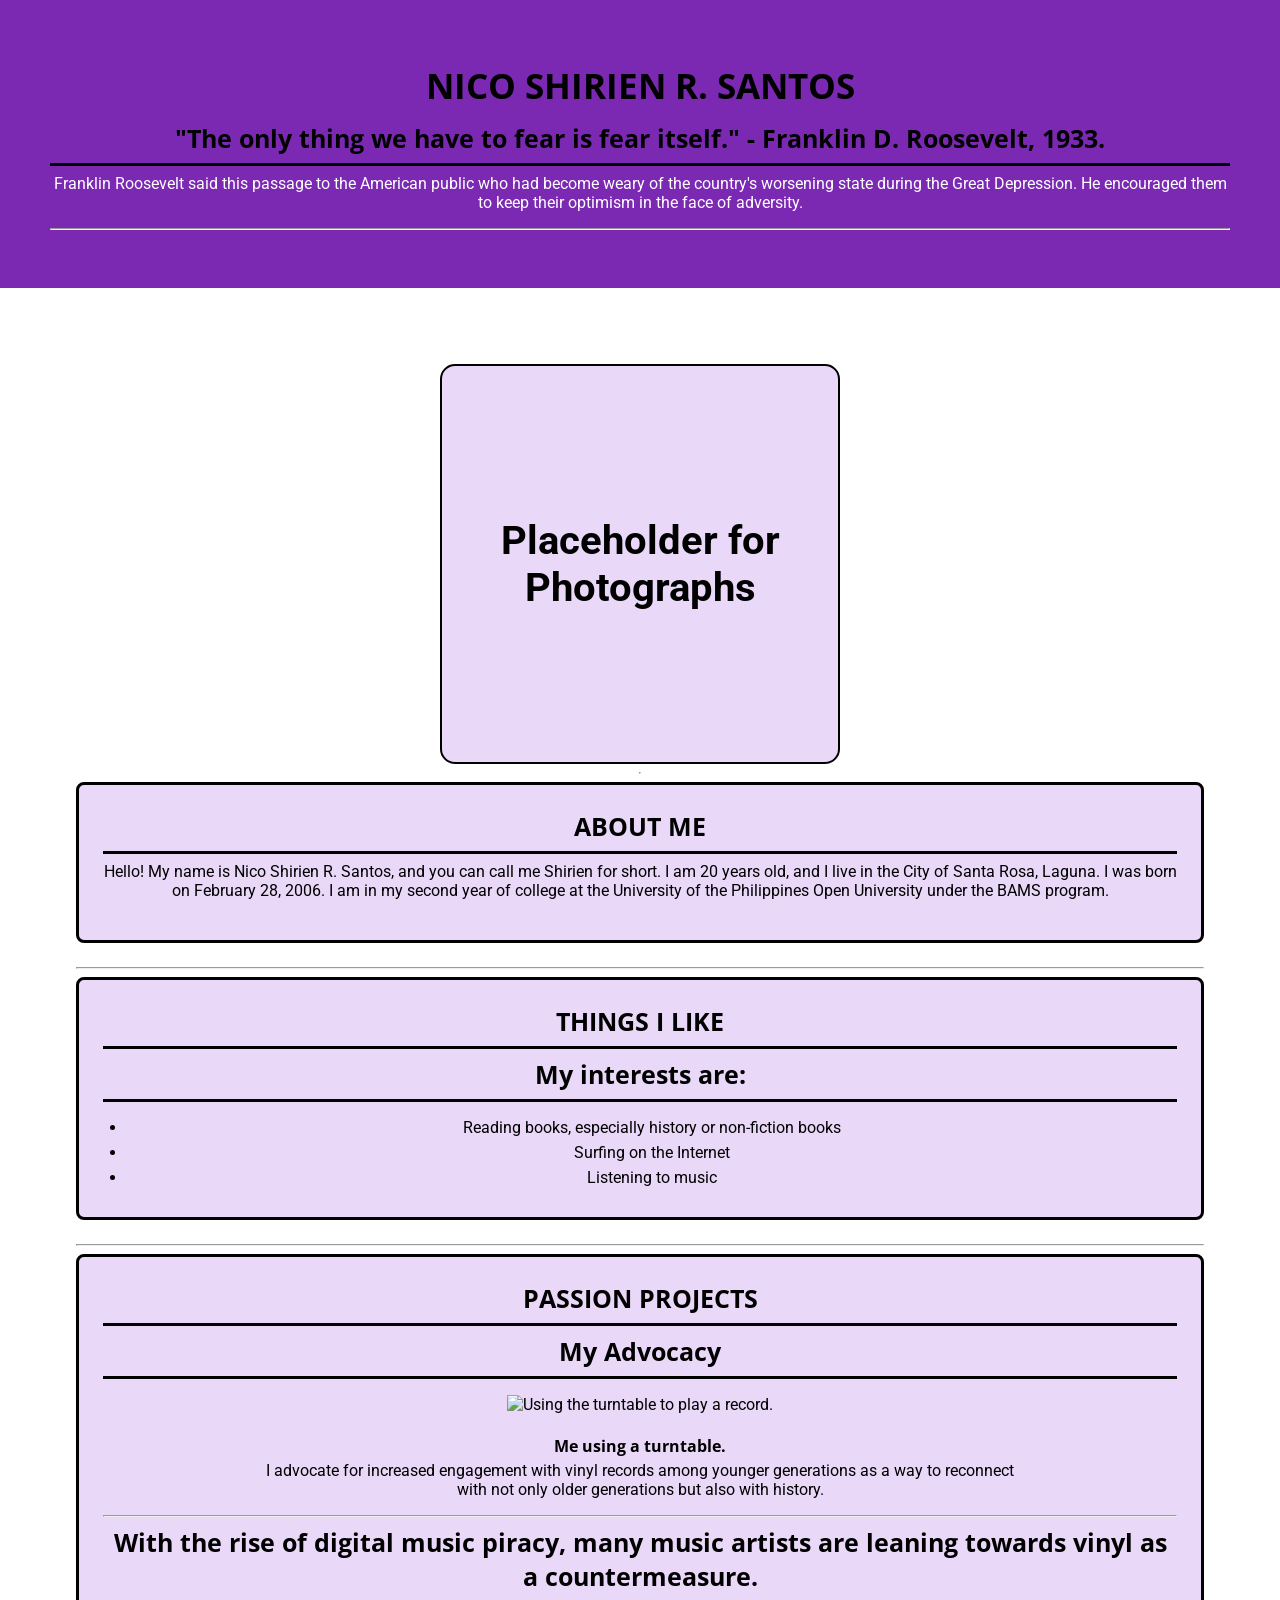
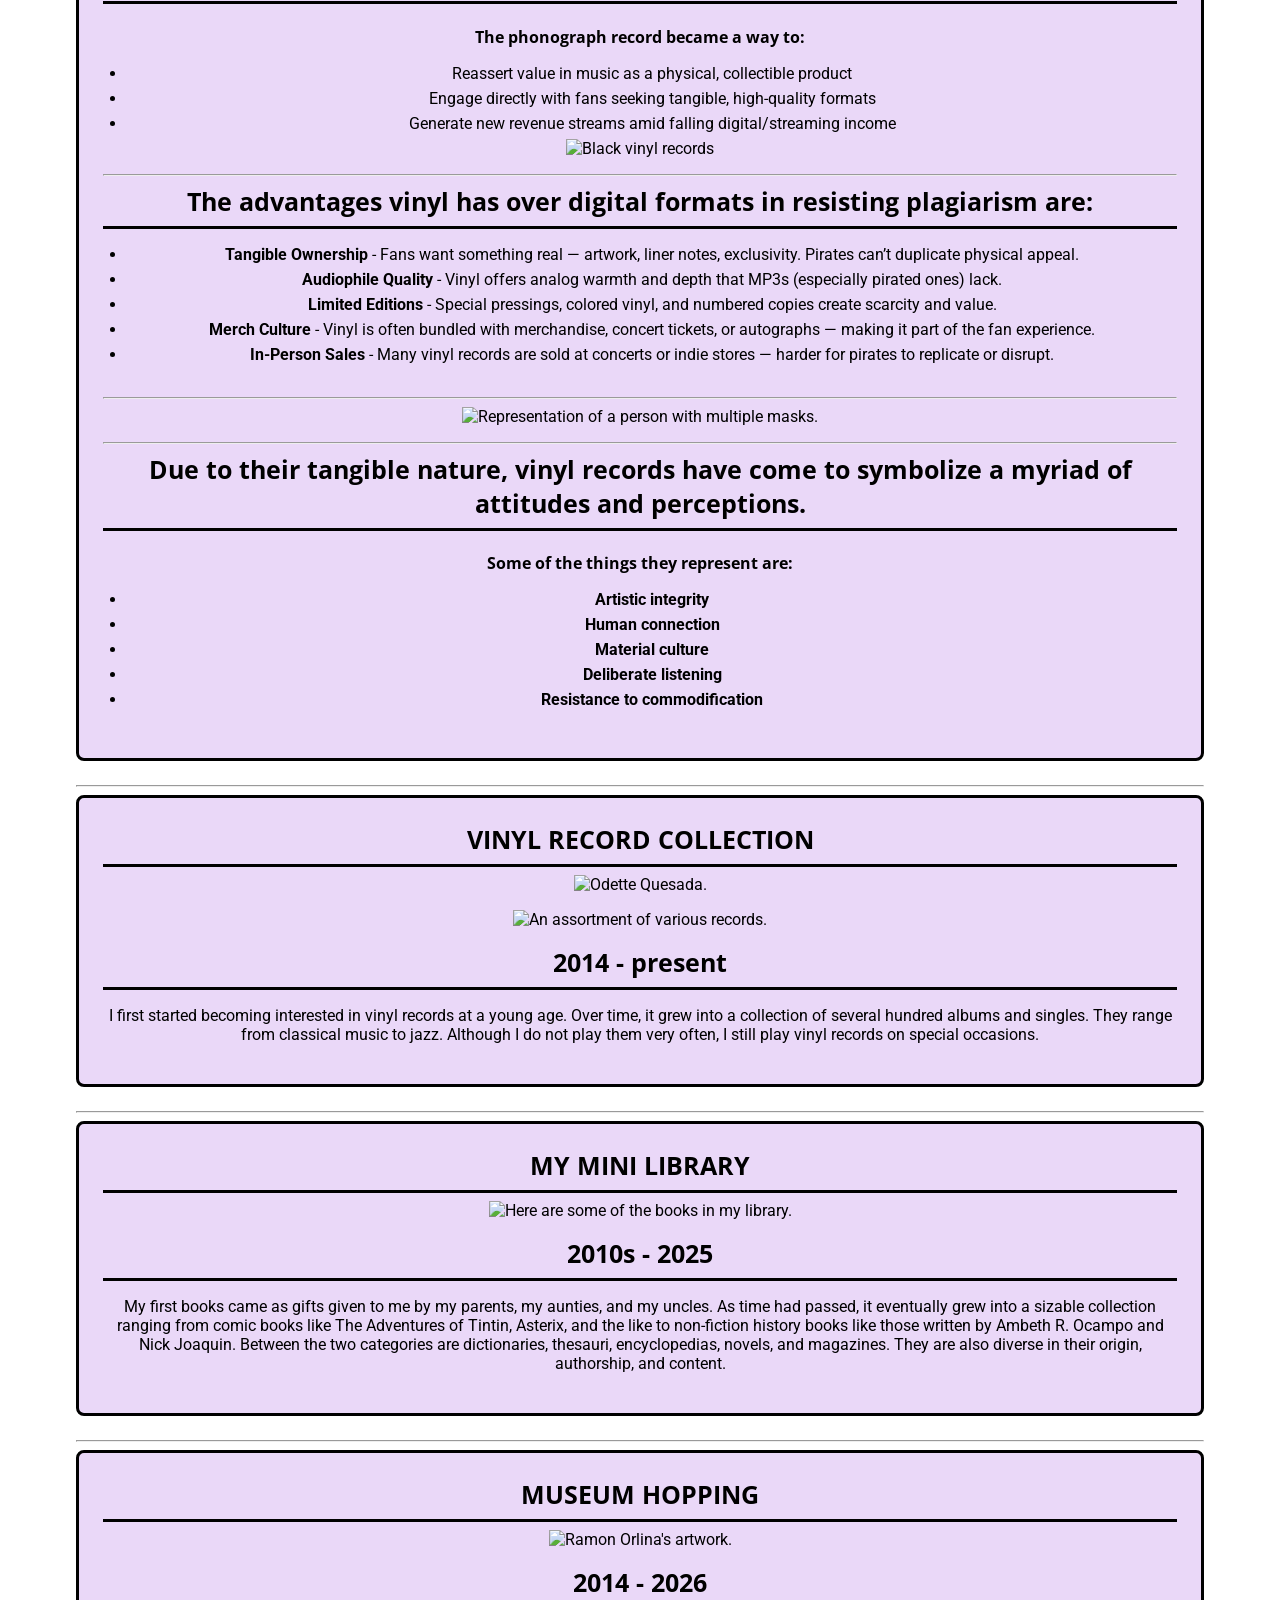
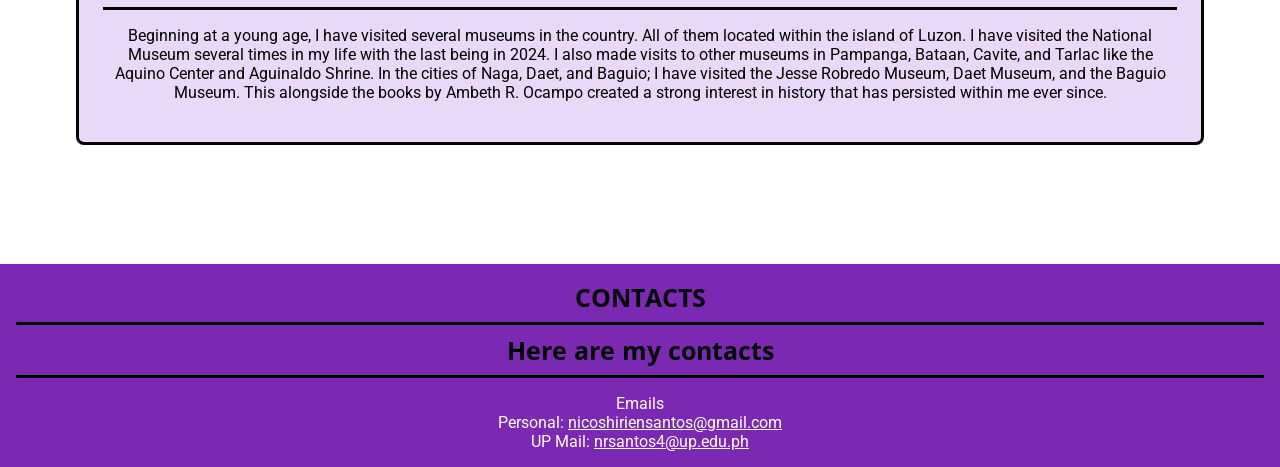
==== index(css+font_guide).html @ 4dceefce "Add files via upload" ====
<!DOCTYPE html>
<html lang="en">
<head>
 <meta charset="utf-8">
 <meta name="viewport" content="width=device-width, initial-scale=1.0">
 <title>My Profile</title>
 <link rel="preconnect" href="https://fonts.googleapis.com">
 <link rel="preconnect" href="https://fonts.gstatic.com" crossorigin>
 <link href="https://fonts.googleapis.com/css2?family=Open+Sans:ital,wght@0,300..800;1,300..800&family=Roboto:ital,wght@0,100..900;1,100..900&display=swap"  rel="stylesheet">
 <link rel="stylesheet" href="styles.css">
</head>
<body>
  <header>
     <h1> NICO SHIRIEN R. SANTOS </h1>
     <h2> "The only thing we have to fear is fear itself." - Franklin D. Roosevelt, 1933. </h2>
     <p> Franklin Roosevelt said this passage to the American public who had become weary of the country's worsening state during the Great Depression. He encouraged them to keep their optimism in the face of adversity. 
     </p>
     <hr>
   </header>

<main>
     <div class="myprofile">

     <div class="profile-photo">
           Placeholder for Photographs
     </div>
     
     <hr>
     <div class="profile-content">
     <section>
     <h2> ABOUT ME </h2>
     <p> Hello! My name is Nico Shirien R. Santos, and you can call me Shirien for short. I am 20 years old, and I live in the City of Santa Rosa, Laguna. 
I was born on February 28, 2006. I am in my second year of college at the University of the Philippines Open University under the BAMS program. </p>
     </section>
     <hr>

     <section>
     <h2> THINGS I LIKE </h2>
     <h3> My interests are: </h3>
     <ul>
     <li> Reading books, especially history or non-fiction books </li>
     <li> Surfing on the Internet</li>
     <li> Listening to music </li>
     </ul>
     </section>
     <hr>
 
     <section>
       <h2> PASSION PROJECTS </h2>
       <h3> My Advocacy </h3>
      <p><img src="passionproject/turntable.jpg" alt="Using the turntable to play a record." height="500" width="380" ></p>

     <h4> Me using a turntable. </h4>

      <p>
        I advocate for increased engagement with vinyl records among younger generations as a way to reconnect <br> 
        with not only older generations but also with history.
     </p>

     <hr>
      <h3> With the rise of digital music piracy, many music artists are leaning towards vinyl as a countermeasure. </h3>
<h4> The phonograph record became a way to: </h4>
<ul>
<li> Reassert value in music as a physical, collectible product </li>

<li> Engage directly with fans seeking tangible, high-quality formats </li>

<li> Generate new revenue streams amid falling digital/streaming income </li> 
</ul>
     <p><img src="passionproject/vinylblack.jpg" alt="Black vinyl records" height="500" width="700" ></p>

     <hr>
     <h3>The advantages vinyl has over digital formats in resisting plagiarism are:</h3>
     <ul>
     <li> <strong> Tangible Ownership </strong> - Fans want something real — artwork, liner notes, exclusivity. Pirates can’t duplicate physical appeal. </li>

     <li> <strong> Audiophile Quality </strong> - Vinyl offers analog warmth and depth that MP3s (especially pirated ones) lack. </li> 
   
     <li> <strong> Limited Editions </strong> - Special pressings, colored vinyl, and numbered copies create scarcity and value. </li> 

     <li> <strong> Merch Culture </strong> - Vinyl is often bundled with merchandise, concert tickets, or autographs — making it part of the fan experience. </li>

     <li> <strong> In-Person Sales </strong> - Many vinyl records are sold at concerts or indie stores — harder for pirates to replicate or disrupt. </li>
     </ul>
     <br>
     <hr>
     <p><img src="passionproject/multiplefaces.png" alt="Representation of a person with multiple masks." height="500"
     width="700" ></p>
     <hr>  
     <h3> Due to their tangible nature, vinyl records have come to symbolize a myriad of attitudes and perceptions. </h3>
     <h4> Some of the things they represent are: </h4>
     <ul>
      <li><strong> Artistic integrity </strong></li>

      <li><strong> Human connection </strong></li> 
   
      <li><strong> Material culture </strong></li> 

      <li><strong> Deliberate listening </strong></li>

      <li><strong> Resistance to commodification </strong></li>
     </ul>
     <br>
     </section>
     <hr>
     <section>
     <h2> VINYL RECORD COLLECTION </h2>
     <p><img src="module_6css/odette.jpg" alt="Odette Quesada." height="500" width="380"> </p>
    
     <p><img src="module_6css/assortedrecords.jpg" alt="An assortment of various records." height="500" width="380" > </p> 
     <h3>  2014 - present </h3>
     <p> I first started becoming interested in vinyl records at a young age. Over time, it grew into a collection of several hundred albums and singles. 
They range from classical music to jazz. Although I do not play them very often, I still play vinyl records on special occasions. </p>
     </section>
     <hr>
     <section>
     <h2> MY MINI LIBRARY </h2>
     <p><img src="module_6css/ambeth.jpg" alt="Here are some of the books in my library." height="500" width="380" ></p>
     <h3>  2010s - 2025 </h3>
     <p> My first books came as gifts given to me by my parents, my aunties, and my uncles. As time had passed, it eventually grew into a sizable collection ranging   from comic books like The Adventures of Tintin, Asterix, and the like to non-fiction history books like those written by Ambeth R. Ocampo and Nick Joaquin.
Between the two categories are dictionaries, thesauri, encyclopedias, novels, and magazines. They are also diverse in their origin, authorship, and content. </p>
     </section>
     <hr>
     <section>
     <h2> MUSEUM HOPPING </h2>
     <p><img src="module_6css/arcanum.jpg" alt="Ramon Orlina's artwork." height="400" width="560" ></p>
     <h3>  2014 - 2026 </h3>
     <p> Beginning at a young age, I have visited several museums in the country. All of them located within the island of Luzon.
I have visited the National Museum several times in my life with the last being in 2024. I also made visits to other museums in Pampanga, Bataan, Cavite, and Tarlac like the Aquino Center and Aguinaldo Shrine. In the cities of Naga, Daet, and Baguio; I have visited the Jesse Robredo Museum, Daet Museum, and the Baguio Museum. This alongside the books by Ambeth R. Ocampo created a strong interest in history that has persisted within me ever since. </p>
     </section>
     <br>
     </div>
     </div>
     </main>

<footer>
     <h2> CONTACTS </h2>
     <h3> Here are my contacts </h3>
     <p> Emails </p>
     <p> Personal: <a href="https://mail.google.com/mail/u/0/?tab=rm&ogbl">nicoshiriensantos@gmail.com </a> </p>
     <p> UP Mail: <a href="https://mail.google.com/mail/u/0/?tab=rm&ogbl#inbox">nrsantos4@up.edu.ph </a> </p>
</footer>

</body>
</html>
---- styles.css ----
/* Webpage style */
body {
    margin: 0;
    padding: 0;
    font-family: Roboto;  
}

h1, h2, h3, h4 { 
   font-family: Open Sans, sans-serif;
   color: #000000;
}
 

/* Header */
header {
    background-color:  #7B29B3;
    color: #FFFFFF;
    text-align: center;
    padding: 50px;
}

header h1 {
    font-size: 35px;
    margin: 12px;
}


/* Flexbox layout for main */

main {
    max-width: 2000px ;
    margin: 32px;
    padding: 20px;
}


.myprofile {
    display: flex;
    flex-direction: column;   
    justify-content: center;  
    align-items: center;      
    text-align: center;       
    padding: 24px;
}


/* Photo placeholder */

.profile-photo {
    width: 400px;
    height: 400px;
    flex-shrink: 0;
    background-color: #EAD8F8;
    color: #000000;
    border: 2.5px solid #000000;
    border-radius: 15px;
    display: flex;
    align-items: center;
    justify-content: center;
    text-align: center;
    font-size: 40px;
    font-weight: bold;
    padding: 50px;
    box-sizing: border-box;   
}

/* Content beside the placeholder */
.profile-content {
    flex: 1;
    min-width: 0;
}

/* Sections + box model */
section {
    background-color: #EAD8F8;
    margin-bottom: 24px;
    padding: 24px;
    border: 3px solid #000000;
    border-radius: 8px;
}

/* Headings */
h2 {
    color: #000000;
    font-size: 25px;
    margin-top: 0;
    margin-bottom: 8px;
    border-bottom: 3px solid #000000;
    padding-bottom: 8px;
}

h3 {
    color: #000000;
    font-size: 25px;
    margin-top: 0;
    margin-bottom: 16px;
    border-bottom: 3px solid #000000;
    padding-bottom: 8px;
}


h4 {
    color: #000000;
    font-size: 16px;
    margin-bottom: 4px;
}

/* Paragraphs and lists */
p {
    margin-top: 0;
}

ul {
    padding-left: 24px;
    margin-bottom: 0;
}

li {
    margin-bottom: 6px;
}

/* Links */
a {
    color: #FFFFFF;
    overflow-wrap: normal;
}

a:hover {
    color: #8A4B08;
}

/* Footer */
footer {
    background-color: #7B29B3;
    color: #FFFFFF;
    text-align: center;
    padding: 16px;
    margin-top: 30px;
}

footer p {
        margin: 0;
}

/* Adaptation for mobile screens */
@media (max-width: 600px) {   
  header {
    padding: 20px 16px;
  }

  header h1 {
    font-size: 30px;
  }


  .quote {
        font-size: 20px;
  }


  main {
    margin: 10px auto;
    padding: 5px;
  }

  .myprofile {
    flex-direction: column;
    align-items: center;
    gap: 16px;
  }

   .profile-photo {
     width: 100%;
     max-width: 340px;
     height: 340px;
  }
            

  .profile-content {
    width: 100%;
    box-sizing: border-box;
    text-align: center;
  }
    
  img {
    max-width: 100%;
    height: auto;
    display: block;
  }
    
  h2 {
    font-size: 20px;

  }

  h3 {
    font-size: 15px;  
  }

  h4 {
    font-size: 14px;
  } 

}
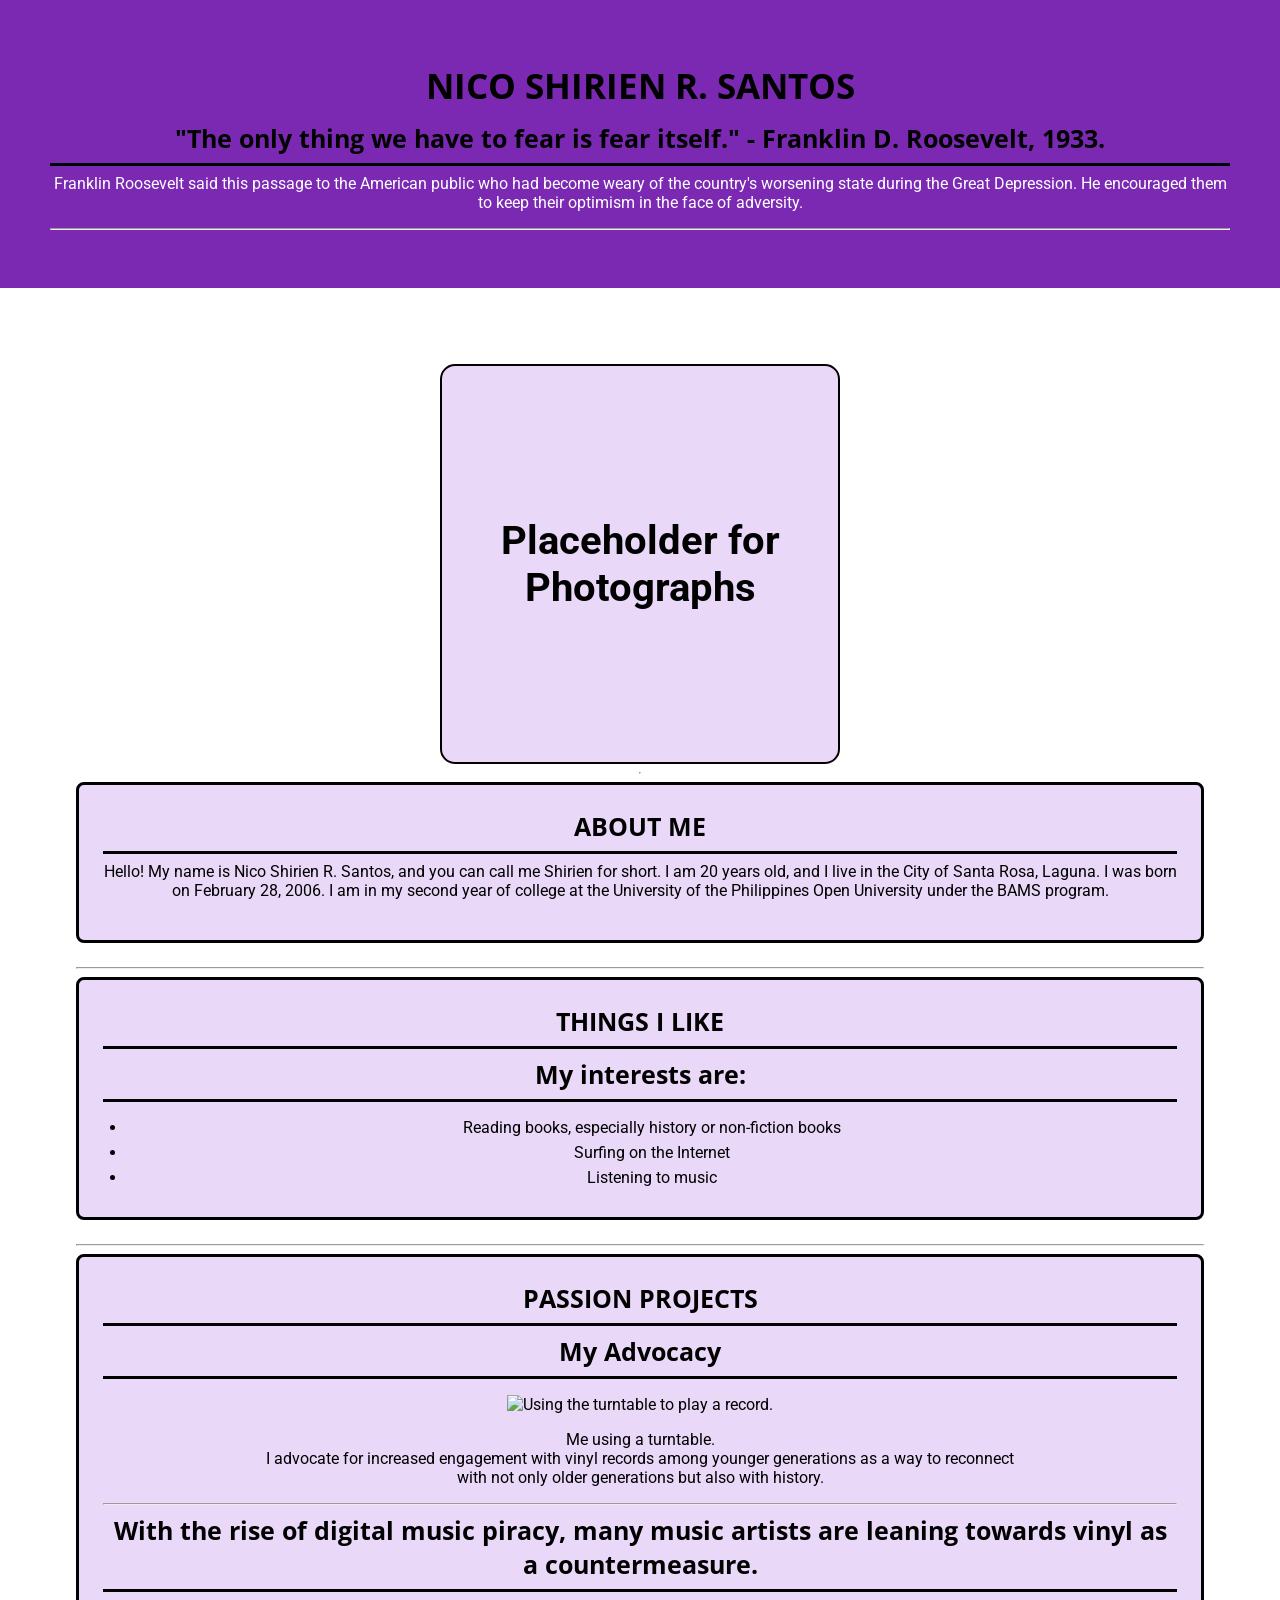
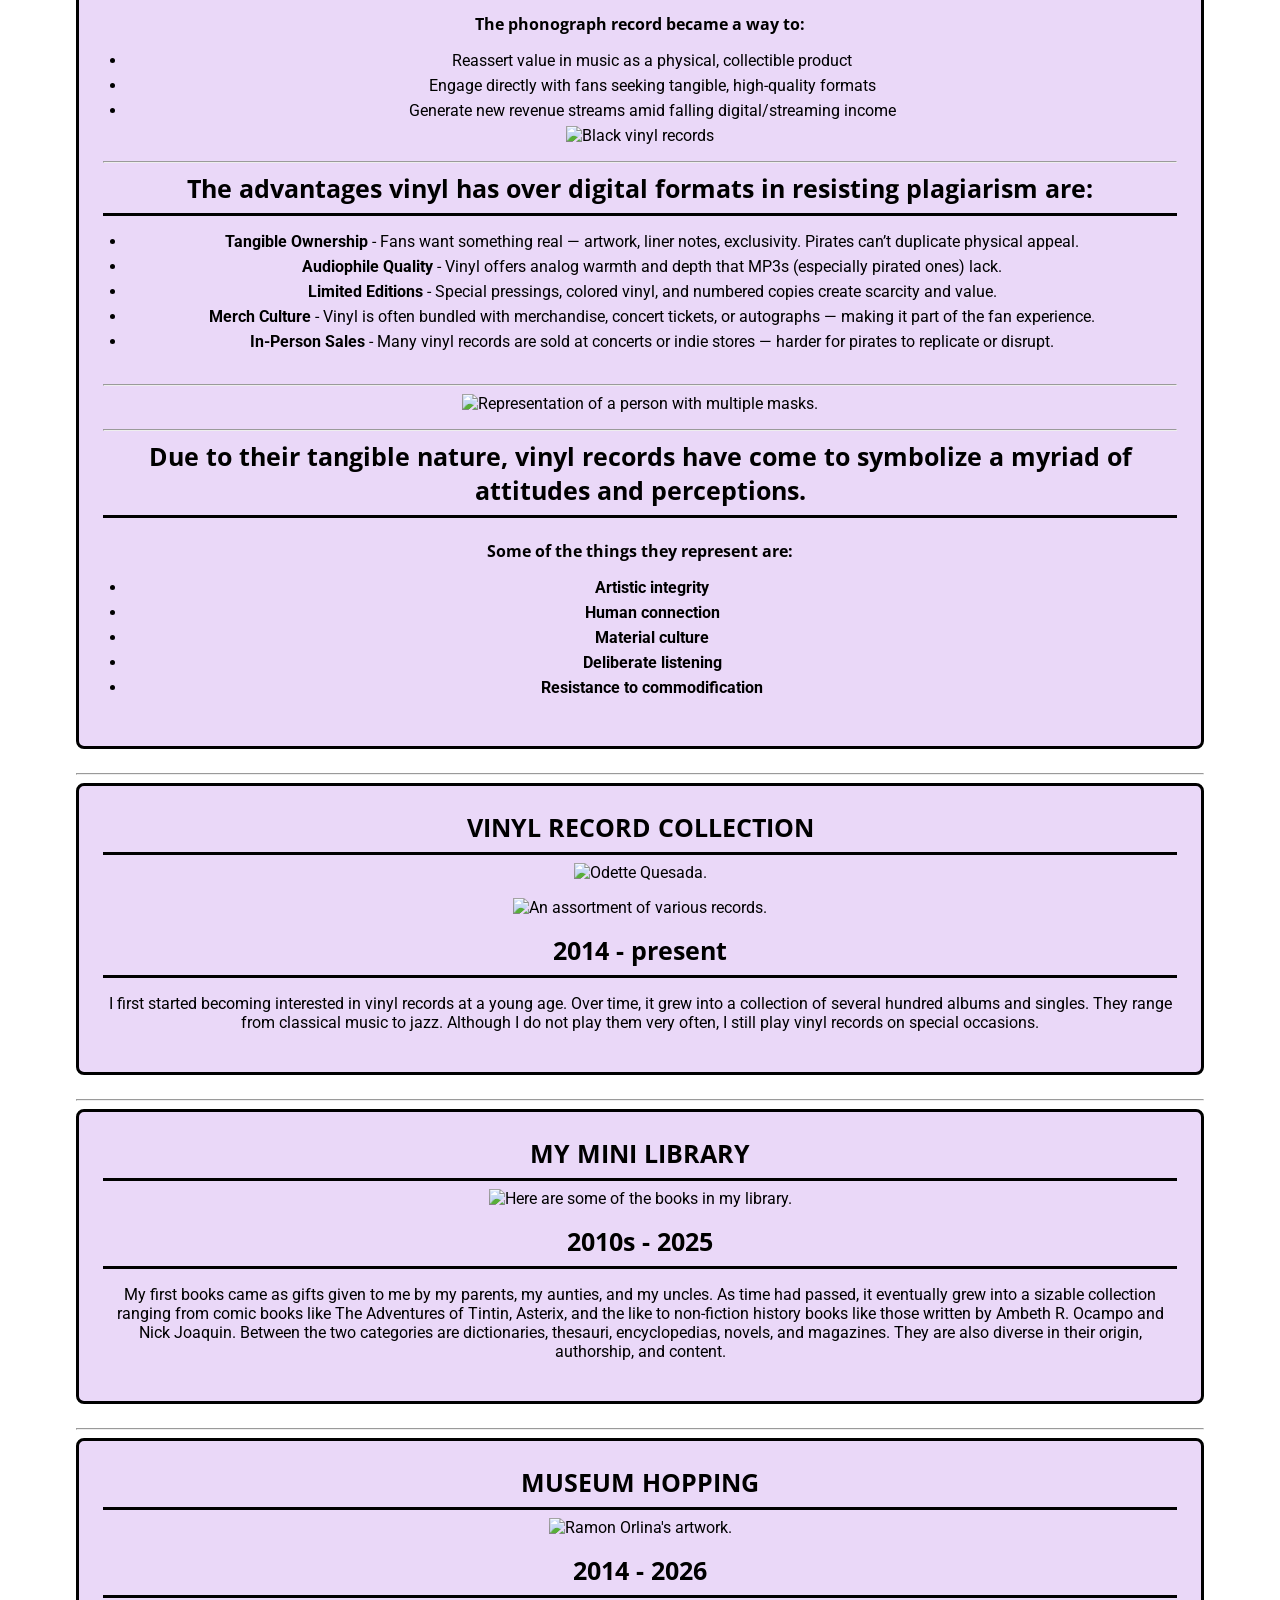
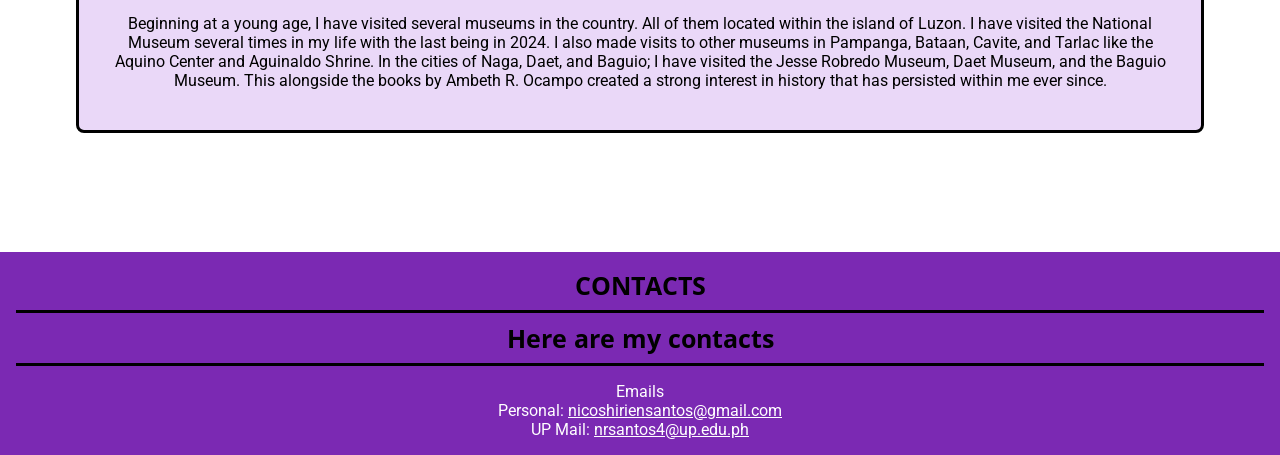
==== commit 57125a2b: "Update index(css+font_guide).html" ====
--- a/index(css+font_guide).html
+++ b/index(css+font_guide).html
@@ -48,9 +48,9 @@
      <section>
        <h2> PASSION PROJECTS </h2>
        <h3> My Advocacy </h3>
-      <p><img src="passionproject/turntable.jpg" alt="Using the turntable to play a record." height="500" width="380" ></p>
+      <p><img src="images/turntable.jpg" alt="Using the turntable to play a record." height="500" width="380" ></p>
 
-     <h4> Me using a turntable. </h4>
+     <figcaption>Me using a turntable.</figcaption>
 
       <p>
         I advocate for increased engagement with vinyl records among younger generations as a way to reconnect <br> 
@@ -67,7 +67,7 @@
 
 <li> Generate new revenue streams amid falling digital/streaming income </li> 
 </ul>
-     <p><img src="passionproject/vinylblack.jpg" alt="Black vinyl records" height="500" width="700" ></p>
+     <p><img src="images/vinylblack.jpg" alt="Black vinyl records" height="500" width="700" ></p>
 
      <hr>
      <h3>The advantages vinyl has over digital formats in resisting plagiarism are:</h3>
@@ -84,7 +84,7 @@
      </ul>
      <br>
      <hr>
-     <p><img src="passionproject/multiplefaces.png" alt="Representation of a person with multiple masks." height="500"
+     <p><img src="images/multiplefaces.png" alt="Representation of a person with multiple masks." height="500"
      width="700" ></p>
      <hr>  
      <h3> Due to their tangible nature, vinyl records have come to symbolize a myriad of attitudes and perceptions. </h3>
@@ -105,9 +105,9 @@
      <hr>
      <section>
      <h2> VINYL RECORD COLLECTION </h2>
-     <p><img src="module_6css/odette.jpg" alt="Odette Quesada." height="500" width="380"> </p>
+     <p><img src="images/odette.jpg" alt="Odette Quesada." height="500" width="380"> </p>
     
-     <p><img src="module_6css/assortedrecords.jpg" alt="An assortment of various records." height="500" width="380" > </p> 
+     <p><img src="images/assortedrecords.jpg" alt="An assortment of various records." height="500" width="380" > </p> 
      <h3>  2014 - present </h3>
      <p> I first started becoming interested in vinyl records at a young age. Over time, it grew into a collection of several hundred albums and singles. 
 They range from classical music to jazz. Although I do not play them very often, I still play vinyl records on special occasions. </p>
@@ -115,7 +115,7 @@
      <hr>
      <section>
      <h2> MY MINI LIBRARY </h2>
-     <p><img src="module_6css/ambeth.jpg" alt="Here are some of the books in my library." height="500" width="380" ></p>
+     <p><img src="images/ambeth.jpg" alt="Here are some of the books in my library." height="500" width="380" ></p>
      <h3>  2010s - 2025 </h3>
      <p> My first books came as gifts given to me by my parents, my aunties, and my uncles. As time had passed, it eventually grew into a sizable collection ranging   from comic books like The Adventures of Tintin, Asterix, and the like to non-fiction history books like those written by Ambeth R. Ocampo and Nick Joaquin.
 Between the two categories are dictionaries, thesauri, encyclopedias, novels, and magazines. They are also diverse in their origin, authorship, and content. </p>
@@ -123,7 +123,7 @@
      <hr>
      <section>
      <h2> MUSEUM HOPPING </h2>
-     <p><img src="module_6css/arcanum.jpg" alt="Ramon Orlina's artwork." height="400" width="560" ></p>
+     <p><img src="images/arcanum.jpg" alt="Ramon Orlina's artwork." height="400" width="560" ></p>
      <h3>  2014 - 2026 </h3>
      <p> Beginning at a young age, I have visited several museums in the country. All of them located within the island of Luzon.
 I have visited the National Museum several times in my life with the last being in 2024. I also made visits to other museums in Pampanga, Bataan, Cavite, and Tarlac like the Aquino Center and Aguinaldo Shrine. In the cities of Naga, Daet, and Baguio; I have visited the Jesse Robredo Museum, Daet Museum, and the Baguio Museum. This alongside the books by Ambeth R. Ocampo created a strong interest in history that has persisted within me ever since. </p>
